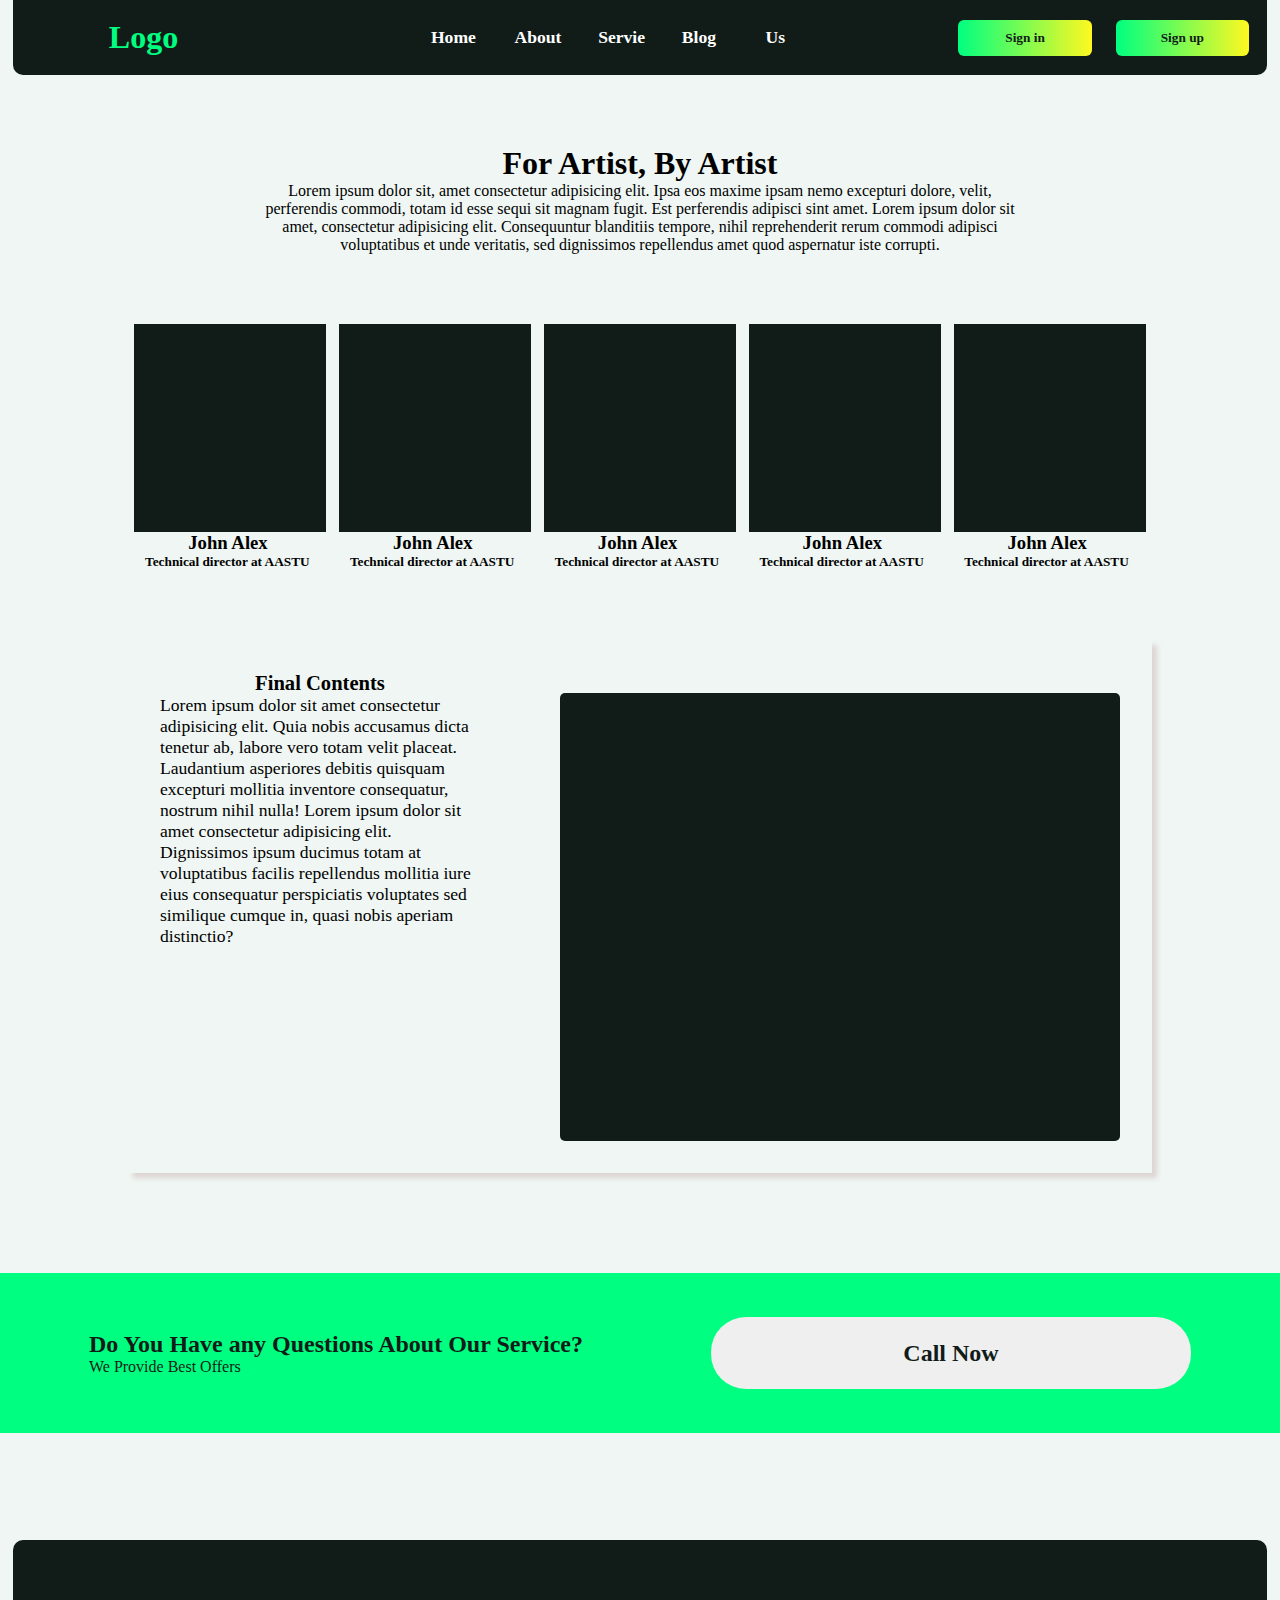
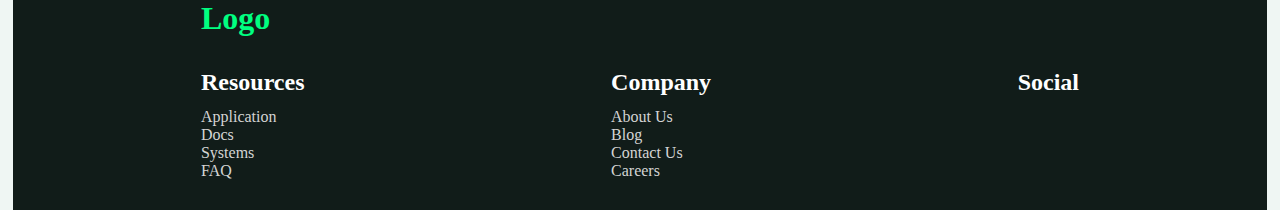
==== about.html @ f8f63a28 "adding some component and styiling them like thing" ====
<!DOCTYPE html>
<html lang="en">
<head>
    <meta charset="UTF-8">
    <meta name="viewport" content="width=, initial-scale=1.0">
    <link rel="stylesheet" href="https://cdnjs.cloudflare.com/ajax/libs/font-awesome/6.5.1/css/all.min.css" integrity="sha512-DTOQO9RWCH3ppGqcWaEA1BIZOC6xxalwEsw9c2QQeAIftl+Vegovlnee1c9QX4TctnWMn13TZye+giMm8e2LwA==" crossorigin="anonymous" referrerpolicy="no-referrer" />
    <title>About</title>
    <link rel="stylesheet" href="header.css">
    <link rel="stylesheet" href="about.css">
    <link rel="stylesheet" href="index.css">
    <link rel="stylesheet" href="footer.css">
</head>
<body>
    <header class="header">
        <div class="header-container">

            <div class="header-logo">
            Logo
            </div>
            <div class="header-nav-container">
                <ul class="header-nav-list">
                  
                    <li class="list"><a href="index.html" class="home-link">Home</a></li>
                    <li class="list"><a href="" class="about-link">About</a></li>
                    <li class="list"><a href="" class="service-link">Servie</a></li>
                    <li class="list"><a href="" class="blog-link">Blog</a></li>
                    <li class="list"><a href="" class="us-link">Us</a></li>
                </ul>
            </div>
            <div class="sign-container">
           <button class="sign-in-btn btn">Sign in</button>
           <button class="sign-up-btn btn">Sign up</button>
            </div>
        </div>  
    </header>
    <main class="main-body-container">
        <article class="main-body-art">
            <div class="indtroduction-text-container">
                <h1 class="introduction-title">For Artist, By Artist</h1>
                <p class="introduction-text">Lorem ipsum dolor sit, amet consectetur adipisicing elit. Ipsa eos maxime ipsam nemo excepturi dolore, velit, perferendis commodi, totam id esse sequi sit magnam fugit. Est perferendis adipisci sint amet.
                    Lorem ipsum dolor sit amet, consectetur adipisicing elit. Consequuntur blanditiis tempore, nihil reprehenderit rerum commodi adipisci voluptatibus et unde veritatis, sed dignissimos repellendus amet quod aspernatur iste corrupti.
                </p>
            </div>
            <section class="body-cards-container">
                <div class="first-card-container">
                    <div class="first-card-image"></div>
                    <h3 class="first-card-name">John Alex</h3>
                    <h5 class="first-card-roll">Technical director at AASTU</h5>
                </div>
                <div class="first-card-container">
                    <div class="first-card-image"></div>
                    <h3 class="first-card-name">John Alex</h3>
                    <h5 class="first-card-roll">Technical director at AASTU</h5>
                </div>
                <div class="first-card-container">
                    <div class="first-card-image"></div>
                    <h3 class="first-card-name">John Alex</h3>
                    <h5 class="first-card-roll">Technical director at AASTU</h5>
                </div>
                <div class="first-card-container">
                    <div class="first-card-image"></div>
                    <h3 class="first-card-name">John Alex</h3>
                    <h5 class="first-card-roll">Technical director at AASTU</h5>
                </div>
                <div class="first-card-container">
                    <div class="first-card-image"></div>
                    <h3 class="first-card-name">John Alex</h3>
                    <h5 class="first-card-roll">Technical director at AASTU</h5>
                </div>
            </section>
        </article>
       <section class="final-description">
        <div class="final-decription-container">
            <div class="final-text-container">
                <h3 class="final-title">Final Contents</h3>
                <p class="final-text">
                    Lorem ipsum dolor sit amet consectetur adipisicing elit. Quia nobis accusamus dicta tenetur ab, labore vero totam velit placeat. Laudantium asperiores debitis quisquam excepturi mollitia inventore consequatur, nostrum nihil nulla!
                    Lorem ipsum dolor sit amet consectetur adipisicing elit. Dignissimos ipsum ducimus totam at voluptatibus facilis repellendus mollitia iure eius consequatur perspiciatis voluptates sed similique cumque in, quasi nobis aperiam distinctio?
                </p>
            </div>
            <div class="final-image">
    
            </div>
        </div>
       </section>
       <section class="about-contact-container">
        <div class="about-contact-text-container">
            <h2 class="about-contact-title">Do You Have any Questions About Our Service?</h2>
            <p class="about-contact-title">We Provide Best Offers</p>
        </div>
        <div class="call-to-us-container">
            <button class="call-to-us">Call Now</button>
        </div>
       </section>
    </main>
    <footer class="main-footer">
        <div class="footer-container">
            <div class="logo-container">
                <h1 class="footer-logo-container">Logo</h1>
            </div>
            <nav class="footer-navigation">
                <ul class="footer-navigation-container">
                    <h2 class="footer-nav-title">Resources</h2>
                    <li class="footer-link-list"><a href="" class="footer-nav-link">Application</a></li>
                    <li class="footer-link-list"><a href="" class="footer-nav-link">Docs</a></li>
                    <li class="footer-link-list"><a href="" class="footer-nav-link">Systems</a></li>
                    <li class="footer-link-list"><a href="" class="footer-nav-link">FAQ</a></li>
                </ul>
                <ul class="footer-navigation-container">
                    <h2 class="footer-nav-title">Company</h2>
                    <li class="footer-link-list"><a href="" class="footer-nav-link">About Us</a></li>
                    <li class="footer-link-list"><a href="" class="footer-nav-link">Blog</a></li>
                    <li class="footer-link-list"><a href="" class="footer-nav-link">Contact Us</a></li>
                    <li class="footer-link-list"><a href="" class="footer-nav-link">Careers</a></li>
                </ul>
                <ul class="footer-navigation-container footer-socials-group">
                    <h2 class="footer-nav-title">Social</h2>
                    <li class="footer-link-list"><a href="" class="footer-nav-link"><i class="fa-brands fa-facebook" alt="Facebook"></i></a></li>
                    <li class="footer-link-list"><a href="" class="footer-nav-link"><i class="fa-brands fa-linkedin" alt="LinkedIn"></i></a></li>
                    <li class="footer-link-list"><a href="" class="footer-nav-link"><i class="fa-brands fa-instagram" alt="Instagram"></i></a></li>
                    <li class="footer-link-list"><a href="" class="footer-nav-link"><i class="fa-brands fa-x-twitter" alt="Twitter"></i></a></li>
                </ul>
            </nav>
        </div>
    </footer>
</body>
</html>
---- header.css ----
.header{
    width: 98%;
    margin-left: auto;
    margin-right: auto;
    background-color: rgb(17, 28, 25);
    border-radius: 0px 0px 10px 10px;
    padding-bottom: 5em;
}
.header button{
    cursor: pointer;
}
.header-container{
    padding-top: 1.2em;
    display:grid;
    grid-template-columns: 1fr 1fr 1fr;
    justify-content: end;
    align-items: center;

}
.header-logo{
    margin-left: 3em;
    color: rgba(0, 255, 128);
    font-weight: bold;
    font-size: 2rem;
}
.header-nav-list{

    display:grid;
    grid-template-columns: 1fr 1fr 1fr 1fr 1fr;
    list-style: none;
    align-items: center;
}
.header-nav-container li a{
    font-size: 1.1rem;
    text-decoration: none;
    color: white;
    font-weight: bold;
}
.sign-container{
    margin-left: 6em;
}
.btn{
    height: 2.7em;
    background: linear-gradient(to right, rgba(0, 255, 128),rgba(255, 248, 32));
    font-weight: bold;
    color: rgb(17, 28, 25);
    border-radius: 6px;
    border-style: none;
    width: 10em;
    width: 10em;
}
.sign-up-btn{
margin-left: 1.5em;

}
.sign-in-btn{
    margin-left: 1em;
  
    }
.sample-text{
}
.text{
    width: 20em;
    text-align: center;
    padding-top: 2em;
    color: white;
    font-size: 3rem;
    margin-left: 6em;
}
---- about.css ----
.header{
padding-bottom: 1.2em;
}
.main-body-container{
    padding: 70px 0;
}
.main-body-art{
    display:grid;
    justify-items: center;
}
.indtroduction-text-container{

width:60%;

}
.introduction-title{
    display:block;
    text-align: center;
}
.introduction-text{
    text-align: center;
    display: inline-block;

}
.body-cards-container{
    width: 80%;
    display:grid;
    grid-template-columns: 1fr 1fr 1fr 1fr 1fr;
    place-items:center;
    padding: 70px 0;

}
.first-card-image{
    height:13em;
    width: 12em;
    background-color: rgb(17, 28, 25);
    
}
.first-card-name{
    width: 10em;
    text-align: center;
}
.first-card-roll{
    width: 14em;
    text-align:center;
}
.final-description{
    display: grid;
    justify-content: center;
    
}
.final-decription-container{
    width:80%;
    display:grid;
    grid-template-columns: 1fr 1fr;
    margin-left: auto;
    margin-right: auto;
    gap: 5em;
    box-shadow: 5px 5px 5px rgb(221, 212, 212);
    padding:2em;
}
.final-text-container{
font-size: 1.1em;
}
.final-title{
    text-align: center;
    font-weight: bold;
}
.final-image{
    margin-top: 1.3em;
    width:35em;
    height: 28em;
    background-color: rgb(17, 28, 25);
    justify-self: center;
    border-radius: 5px;
    
}
.about-contact-container{
    height: 10em;
    display:flex;
    flex-direction:row;
    justify-content: center;
    align-items: center;
    gap:3em;
    background-color: rgb(0, 255, 128);
    margin-top: 100px;
    margin-bottom: 37px;
}
.phone-icon{
    border-radius: 2px;
    width: 1.5em;
    font-size: xx-large;
    color:rgb(17, 28, 25);
    background-color: white;
    text-align: center;
    border: none;
    margin-right: 3em;
}
.about-contact-text,.about-contact-title{
    color:rgb(17, 28, 25);
}
.call-to-us-container{
    margin-left: 5em;
}
.call-to-us{
    width:20em;
    height: 3em;
    font-size:1.5rem;
    border-radius: 35px;
    color:rgb(17, 28, 25);
    border: none;
    font-weight: bold;
   
}
---- index.css ----
*{
    padding: 0;
    margin: 0;
    box-sizing: border-box;
    font-family: Poppins;
}
body{
    background-color: rgb(239, 246, 243);
}
---- footer.css ----
.main-footer{
    background-color: transparent;
}

.footer-container{
    width: 98%;
    margin-left: auto;
    margin-right: auto;
    background-color: rgb(17, 28, 25);
    display: grid;
    padding: 30px 0;
    border-radius: 10px 10px 0 0;
    padding-top: 60px;
    color: white;
}

.footer-navigation{
    display: flex;
    justify-content: space-between;
    width: 70%;
    margin-left: auto;
    margin-right: auto;
    margin-top: 2em;
}

.footer-nav-title{
    margin-bottom: 0.5em;
}

.logo-container{
    width: 70%;
    margin-left: auto;
    margin-right: auto;
    color: rgb(0, 255, 128);
}


.footer-navigation-container li{
    list-style-type: none;
}

.footer-link-list a{
    text-decoration: none;
    color: rgb(212, 212, 212);
}

.footer-socials-group{
    display: grid;
    justify-items: center;
}

.footer-socials-group li a i{
    color: rgb(255, 248, 32);
    font-size: 1.2rem;
}
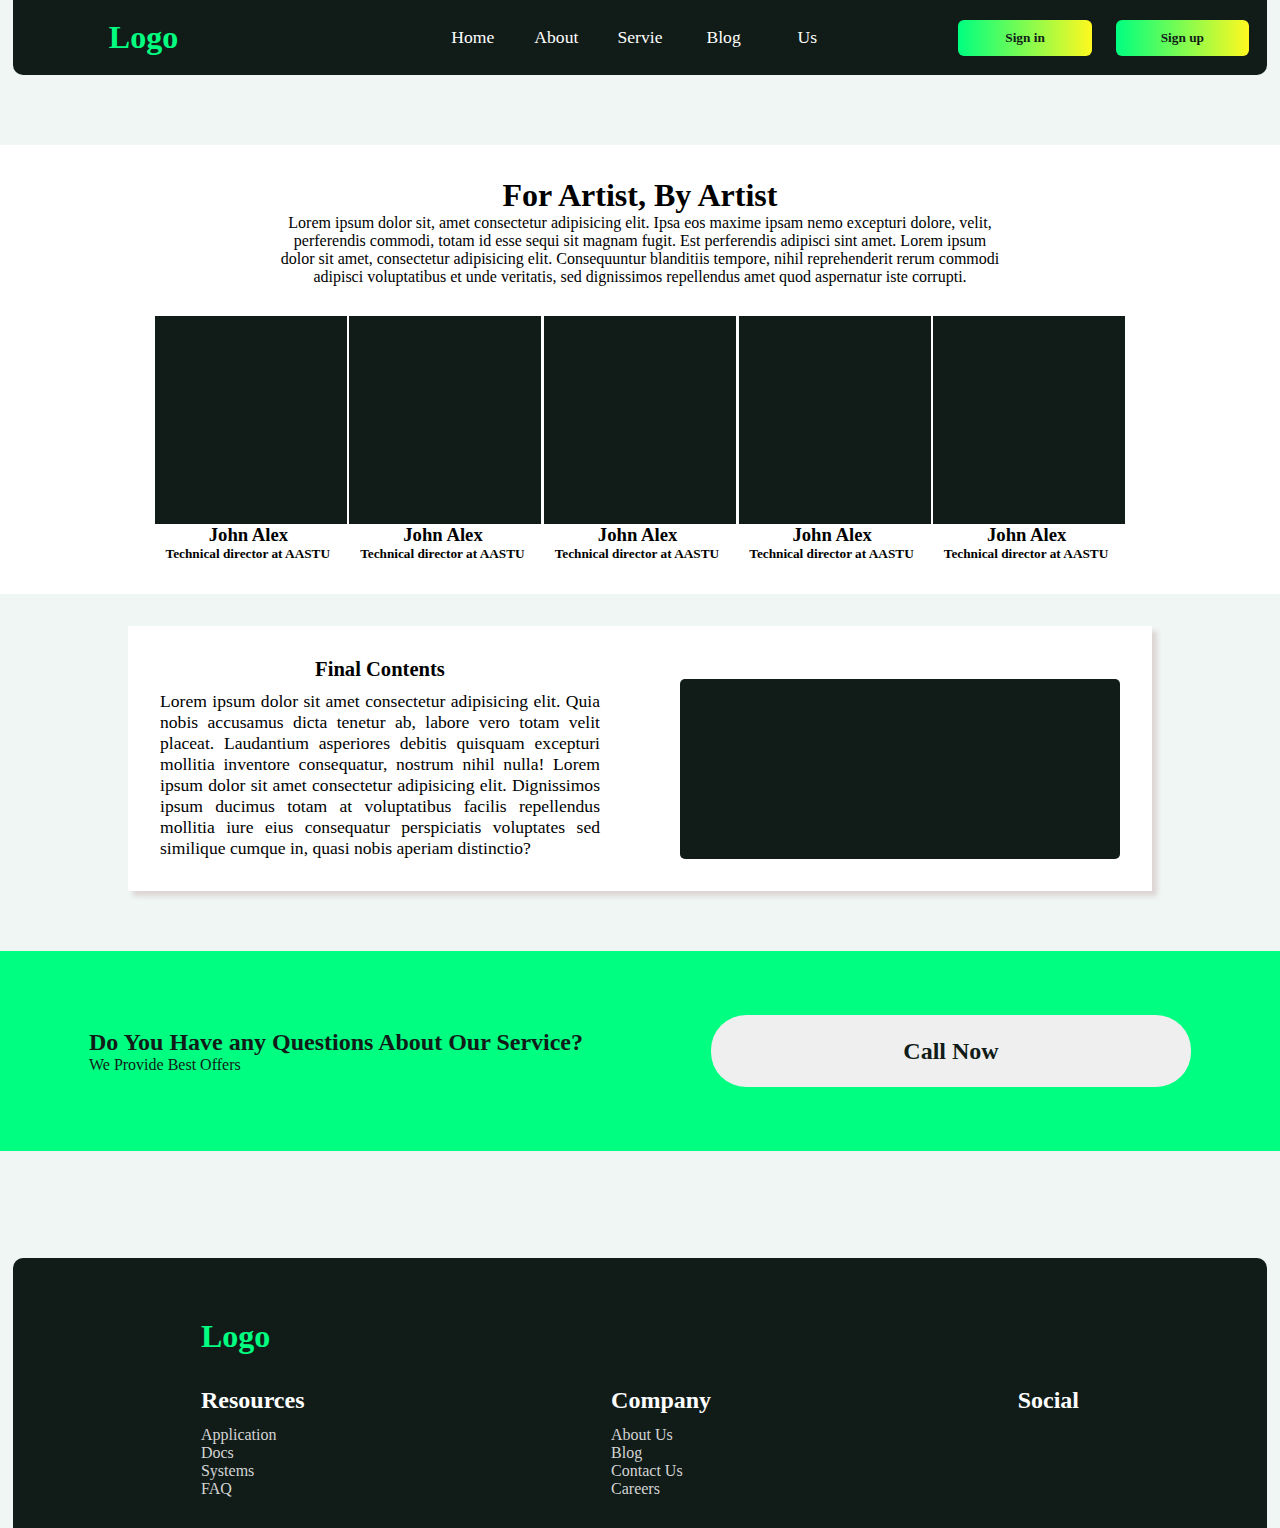
==== commit 86a29942: "this" ====
--- a/about.html
+++ b/about.html
@@ -21,7 +21,7 @@
                 <ul class="header-nav-list">
                   
                     <li class="list"><a href="index.html" class="home-link">Home</a></li>
-                    <li class="list"><a href="" class="about-link">About</a></li>
+                    <li class="list"><a href="" class="about-links">About</a></li>
                     <li class="list"><a href="" class="service-link">Servie</a></li>
                     <li class="list"><a href="" class="blog-link">Blog</a></li>
                     <li class="list"><a href="" class="us-link">Us</a></li>
@@ -34,14 +34,14 @@
         </div>  
     </header>
     <main class="main-body-container">
-        <article class="main-body-art">
+        <article class="main-body-art" id="artist">
             <div class="indtroduction-text-container">
-                <h1 class="introduction-title">For Artist, By Artist</h1>
+                <h1 class="introduction-title" >For Artist, By Artist</h1>
                 <p class="introduction-text">Lorem ipsum dolor sit, amet consectetur adipisicing elit. Ipsa eos maxime ipsam nemo excepturi dolore, velit, perferendis commodi, totam id esse sequi sit magnam fugit. Est perferendis adipisci sint amet.
                     Lorem ipsum dolor sit amet, consectetur adipisicing elit. Consequuntur blanditiis tempore, nihil reprehenderit rerum commodi adipisci voluptatibus et unde veritatis, sed dignissimos repellendus amet quod aspernatur iste corrupti.
                 </p>
             </div>
-            <section class="body-cards-container">
+            <section class="body-cards-container" id="team">
                 <div class="first-card-container">
                     <div class="first-card-image"></div>
                     <h3 class="first-card-name">John Alex</h3>
@@ -69,7 +69,7 @@
                 </div>
             </section>
         </article>
-       <section class="final-description">
+       <section class="final-description" id="content">
         <div class="final-decription-container">
             <div class="final-text-container">
                 <h3 class="final-title">Final Contents</h3>
@@ -83,7 +83,7 @@
             </div>
         </div>
        </section>
-       <section class="about-contact-container">
+       <section class="about-contact-container" id="questions">
         <div class="about-contact-text-container">
             <h2 class="about-contact-title">Do You Have any Questions About Our Service?</h2>
             <p class="about-contact-title">We Provide Best Offers</p>
--- a/header.css
+++ b/header.css
@@ -29,13 +29,13 @@
     display:grid;
     grid-template-columns: 1fr 1fr 1fr 1fr 1fr;
     list-style: none;
-    align-items: center;
+    place-items: center;
 }
 .header-nav-container li a{
     font-size: 1.1rem;
     text-decoration: none;
     color: white;
-    font-weight: bold;
+    font-weight: 400;
 }
 .sign-container{
     margin-left: 6em;
@@ -58,6 +58,24 @@
     margin-left: 1em;
   
     }
+
+    .sign-container button{
+        animation: none;
+        transition: 0.2 linear;
+    }
+
+.sign-container button:hover{
+    animation: colorRotate 3s infinite linear;
+}
+
+@keyframes colorRotate{
+    0%{
+        filter: hue-rotate(0deg);
+    }
+    100%{
+        filter: hue-rotate(360deg);
+    }
+}
 .sample-text{
 }
 .text{
@@ -67,4 +85,39 @@
     color: white;
     font-size: 3rem;
     margin-left: 6em;
+}
+.home-link{
+    position: relative;
+}
+.about-drop-down{
+    position:absolute;
+    background-color: rgba(0, 255, 128);
+    display: grid;
+    padding: 20px;
+    grid-gap: 10px;
+    border-radius: 5px;
+   left: 50%;
+   transform: translateX(-50%);
+   
+    box-shadow: 2px 2px 6px;
+   
+}
+
+.list{
+    position: relative;
+}
+.team{
+margin-top: 0;
+}
+.about-link{
+    color: black !important;
+}
+.about-links{
+    color: rgb(255, 255, 255) !important;
+    /* text-decoration: none;
+    color: white;
+    font-size: 17px;
+    text-align: center; */
+}
+.about-drop{
 }--- a/about.css
+++ b/about.css
@@ -5,6 +5,8 @@
     padding: 70px 0;
 }
 .main-body-art{
+    background-color: white;
+    padding: 2em;
     display:grid;
     justify-items: center;
 }
@@ -22,12 +24,16 @@
     display: inline-block;
 
 }
+
+hr{
+    border: solid black 1px;
+}
 .body-cards-container{
+    margin-top: 30px;
     width: 80%;
     display:grid;
     grid-template-columns: 1fr 1fr 1fr 1fr 1fr;
     place-items:center;
-    padding: 70px 0;
 
 }
 .first-card-image{
@@ -45,16 +51,19 @@
     text-align:center;
 }
 .final-description{
+    margin-top: 2em;
     display: grid;
     justify-content: center;
     
 }
 .final-decription-container{
     width:80%;
+    background-color: white;
     display:grid;
     grid-template-columns: 1fr 1fr;
     margin-left: auto;
     margin-right: auto;
+    justify-items: center;
     gap: 5em;
     box-shadow: 5px 5px 5px rgb(221, 212, 212);
     padding:2em;
@@ -65,25 +74,29 @@
 .final-title{
     text-align: center;
     font-weight: bold;
+
 }
 .final-image{
     margin-top: 1.3em;
-    width:35em;
-    height: 28em;
+    width:100%;
+    object-fit: contain;
     background-color: rgb(17, 28, 25);
-    justify-self: center;
     border-radius: 5px;
     
 }
+.final-text{
+    margin-top: 10px;
+    text-align: justify;
+}
 .about-contact-container{
-    height: 10em;
     display:flex;
     flex-direction:row;
     justify-content: center;
     align-items: center;
+    padding: 4em 1em;
     gap:3em;
     background-color: rgb(0, 255, 128);
-    margin-top: 100px;
+    margin-top: 60px;
     margin-bottom: 37px;
 }
 .phone-icon{
